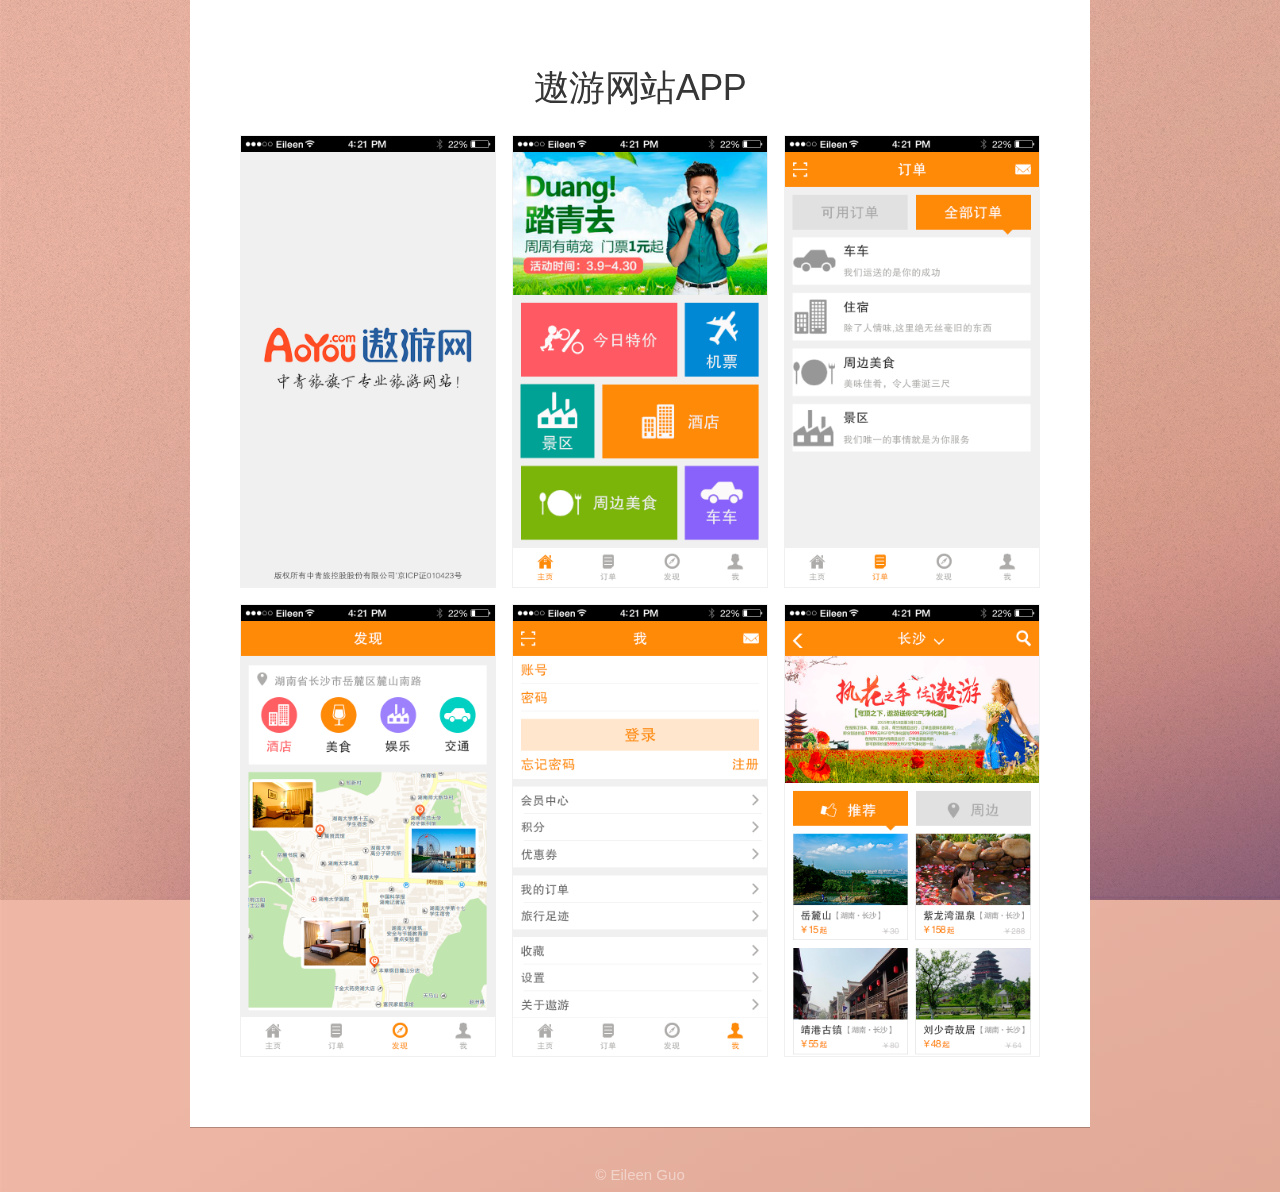
==== my_html/aoyou.html @ 2c84764c "更新作品" ====
<!DOCTYPE HTML>
<html>
	<head>
		<title>遨游网APP</title>
		<meta http-equiv="content-type" content="text/html; charset=utf-8" />
		<meta name="description" content="Eileen Guo" />
		<meta name="keywords" content="Eileen Guo" />
		<script src="../js/jquery-1.9.1.min.js"></script>
		<script src="../css/5grid/init.js?use=mobile,desktop"></script>
		<script src="../js/jquery.formerize-1.1.js"></script>
		<script src="../js/init.js"></script>
		<!--<script src="http://cdnjs.cloudflare.com/ajax/libs/jquery-easing/1.3/jquery.easing.min.js"></script>-->
		<script src="../js/jquery.easypiechart.min.js"></script>
		<noscript>
			<link rel="stylesheet" href="../css/5grid/core.css" />
			<link rel="stylesheet" href="../css/5grid/core-desktop.css" />
			<link rel="stylesheet" href="../css/5grid/core-1200px.css" />
			<link rel="stylesheet" href="../css/5grid/core-noscript.css" />
			<link rel="stylesheet" href="../css/style.css" />
			<link rel="stylesheet" href="../css/style-desktop.css" />
			<link rel="stylesheet" href="../css/noscript.css" />
			
		</noscript>
		<link rel="stylesheet" href="../css/style-ext.css" />
		<link rel="stylesheet" href="../css/my_style.css" />
		<!--[if lte IE 8]><link rel="stylesheet" href="css/ie8.css" /><![endif]-->
	</head>
	<body class="homepage">

		<!-- Wrapper-->
			<div id="wrapper">
				
				

				<!-- Main -->
					<div id="main">
						
						<!-- Me -->
							

						
							<!-- Work --> 
							<article id="work" class="panel">
								<header>
									<h2 class="work_title">遨游网站APP</h2>
								</header>
								<section class="5grid is-gallery">
									
									<div class="row">
										<div class="4u">
											<a href="#" class="image image-full"><img src="../apps/aoyou/1-遨游网.png" alt=""></a>	
										</div>
										<div class="4u">
											<a href="#" class="image image-full"><img src="../apps/aoyou/2-遨游网.png" alt=""></a>	
										</div>
										<div class="4u">
											<a href="#" class="image image-full"><img src="../apps/aoyou/3-遨游网.png" alt=""></a>	
										</div>
										
									</div>
									<div class="row">
										<div class="4u">
											<a href="#" class="image image-full"><img src="../apps/aoyou/4-遨游网.png" alt=""></a>	
										</div>
										<div class="4u">
											<a href="#" class="image image-full"><img src="../apps/aoyou/5-遨游网.png" alt=""></a>	
										</div>
										<div class="4u">
											<a href="#" class="image image-full"><img src="../apps/aoyou/6-遨游网.png" alt=""></a>	
										</div>
										
									</div>
								
									
									
									
									
								</section>
							</article>
							

					</div>
		
				<!-- Footer -->
					<div id="footer">
						<ul class="links">
							<li>&copy; Eileen Guo</li>
						</ul>
					</div>
		
			</div>

	</body>
</html>
---- css/5grid/core.css ----
/*****************************************************************/
/* 5grid 0.4.3 by n33.co | MIT+GPLv2 license licensed            */
/* core.css: Core stylesheet                                     */
/*****************************************************************/

/**************************************************/
/* Resets (by meyerweb.com/eric/tools/css/reset/) */
/**************************************************/

	html, body, div, span, applet, object, iframe, h1, h2, h3, h4, h5, h6, p, blockquote, pre, a, abbr, acronym, address, big, cite, code, del, dfn, em, img, ins, kbd, q, s, samp, small, strike, strong, sub, sup, tt, var, b, u, i, center, dl, dt, dd, ol, ul, li, fieldset, form, label, legend, table, caption, tbody, tfoot, thead, tr, th, td, article, aside, canvas, details, embed, figure, figcaption, footer, header, hgroup, menu, nav, output, ruby, section, summary, time, mark, audio, video {
		margin: 0;
		padding: 0;
		border: 0;
		font-size: 100%;
		font: inherit;
		vertical-align: baseline;
	}

	article, aside, details, figcaption, figure, footer, header, hgroup, menu, nav, section {
		display: block;
	}

	body {
		line-height: 1;
	}

	ol, ul {
		list-style: none;
	}

	blockquote, q {
		quotes: none;
	}

	blockquote:before, blockquote:after, q:before, q:after {
		content: '';
		content: none;
	}

	table {
		border-collapse: collapse;
		border-spacing: 0;
	}

/*********************/
/* Grid              */
/*********************/

	.\35 grid .\31 2u { width: 100%; } .\35 grid .\31 1u { width: 91.5%; } .\35 grid .\31 0u { width: 83%; } .\35 grid .\39 u { width: 74.5%; } .\35 grid .\38 u { width: 66%; } .\35 grid .\37 u { width: 57.5%; } .\35 grid .\36 u { width: 49%; } .\35 grid .\35 u { width: 40.5%; } .\35 grid .\34 u { width: 32%; } .\35 grid .\33 u { width: 23.5%; } .\35 grid .\32 u { width: 15%; } .\35 grid .\31 u { width: 6.5%; }
	
	.\35 grid .\31 u, .\35 grid .\32 u, .\35 grid .\33 u, .\35 grid .\34 u, .\35 grid .\35 u, .\35 grid .\36 u, .\35 grid .\37 u, .\35 grid .\38 u, .\35 grid .\39 u, .\35 grid .\31 0u, .\35 grid .\31 1u, .\35 grid .\31 2u {
		margin: 1% 0 1% 2%;
		float: left;
	}

	.\35 grid:after {
		content: '';
		display: block;
		clear: both;
		height: 0;
	}

	.\35 grid-flush .\31 2u { width: 100% !important; } .\35 grid-flush .\31 1u { width: 91.6666666667% !important; } .\35 grid-flush .\31 0u { width: 83.3333333333% !important; } .\35 grid-flush .\39 u { width: 75% !important; } .\35 grid-flush .\38 u { width: 66.6666666667% !important; } .\35 grid-flush .\37 u { width: 58.3333333333% !important; } .\35 grid-flush .\36 u { width: 50% !important; } .\35 grid-flush .\35 u { width: 41.6666666667% !important; } .\35 grid-flush .\34 u { width: 33.3333333333% !important; } .\35 grid-flush .\33 u { width: 25% !important; } .\35 grid-flush .\32 u { width: 16.6666666667% !important; } .\35 grid-flush .\31 u { width: 8.3333333333% !important; }

	.\35 grid-flush .\31 u, .\35 grid-flush .\32 u, .\35 grid-flush .\33 u, .\35 grid-flush .\34 u, .\35 grid-flush .\35 u, .\35 grid-flush .\36 u, .\35 grid-flush .\37 u, .\35 grid-flush .\38 u, .\35 grid-flush .\39 u, .\35 grid-flush .\31 0u, .\35 grid-flush .\31 1u, .\35 grid-flush .\31 2u {
		margin: 0 !important;
	}

	.do-5grid .do-12u { width: 100%; } .do-5grid .do-11u { width: 91.5%; } .do-5grid .do-10u { width: 83%; } .do-5grid .do-9u { width: 74.5%; } .do-5grid .do-8u { width: 66%; } .do-5grid .do-7u { width: 57.5%; } .do-5grid .do-6u { width: 49%; } .do-5grid .do-5u { width: 40.5%; } .do-5grid .do-4u { width: 32%; } .do-5grid .do-3u { width: 23.5%; } .do-5grid .do-2u { width: 15%; } .do-5grid .do-1u { width: 6.5%; }
	
	.do-5grid .do-1u, .do-5grid .do-2u, .do-5grid .do-3u, .do-5grid .do-4u, .do-5grid .do-5u, .do-5grid .do-6u, .do-5grid .do-7u, .do-5grid .do-8u, .do-5grid .do-9u, .do-5grid .do-10u, .do-5grid .do-11u, .do-5grid .do-12u {
		margin: 1% 0 1% 2%;
		float: left;
	}

	.do-5grid:after {
		content: '';
		display: block;
		clear: both;
		height: 0;
	}

	.do-5grid-flush .do-12u { width: 100%; } .do-5grid-flush .do-11u { width: 91.6666666667%; } .do-5grid-flush .do-10u { width: 83.3333333333%; } .do-5grid-flush .do-9u { width: 75%; } .do-5grid-flush .do-8u { width: 66.6666666667%; } .do-5grid-flush .do-7u { width: 58.3333333333%; } .do-5grid-flush .do-6u { width: 50%; } .do-5grid-flush .do-5u { width: 41.6666666667%; } .do-5grid-flush .do-4u { width: 33.3333333333%; } .do-5grid-flush .do-3u { width: 25%; } .do-5grid-flush .do-2u { width: 16.6666666667%; } .do-5grid-flush .do-1u { width: 8.3333333333%; }

	.do-5grid-flush .do-1u, .do-5grid-flush .do-2u, .do-5grid-flush .do-3u, .do-5grid-flush .do-4u, .do-5grid-flush .do-5u, .do-5grid-flush .do-6u, .do-5grid-flush .do-7u, .do-5grid-flush .do-8u, .do-5grid-flush .do-9u, .do-5grid-flush .do-10u, .do-5grid-flush .do-11u, .do-5grid-flush .do-12u {
		margin: 0 !important;
	}

/*********************/
/* Mobile            */
/*********************/

	#mobileUI-site-titlebar {
		text-align: center;
	}
	
	#mobileUI-site-nav-opener {
		top: 0;
		left: 0;
	}
	
	#mobileUI-site-nav {
	}

		#mobileUI-site-nav-inner {
		}
	
		.mobileUI-site-nav-link {
			display: block;
		}
	
		.mobileUI-site-nav-link .indent-1 { display: inline-block; width: 1em; }
		.mobileUI-site-nav-link .indent-2 { display: inline-block; width: 2em; }
		.mobileUI-site-nav-link .indent-3 { display: inline-block; width: 3em; }
		.mobileUI-site-nav-link .indent-4 { display: inline-block; width: 4em; }
		.mobileUI-site-nav-link .indent-5 { display: inline-block; width: 5em; }
		.mobileUI-site-nav-link .indent-6 { display: inline-block; width: 6em; }
		.mobileUI-site-nav-link .indent-7 { display: inline-block; width: 7em; }
		.mobileUI-site-nav-link .indent-8 { display: inline-block; width: 8em; }
		.mobileUI-site-nav-link .indent-9 { display: inline-block; width: 9em; }
		.mobileUI-site-nav-link .indent-10 { display: inline-block; width: 10em; }
---- css/5grid/core-desktop.css ----
/*****************************************************************/
/* 5grid 0.4.3 by n33.co | MIT+GPLv2 license licensed            */
/* core-desktop.css: Core (desktop) stylesheet                   */
/*****************************************************************/

.\35 grid .row:after { content: ''; display: block; clear: both; height: 0; } 
.\35 grid .row > :first-child { margin-left: 0; } 
.\35 grid .row:first-child > * { margin-top: 0; } 
.\35 grid .row:last-child > * { margin-bottom: 0; }
.\35 grid .offset-1u:first-child { margin-left: 8.5% !important; } 
.\35 grid .offset-2u:first-child { margin-left: 17% !important; } 
.\35 grid .offset-3u:first-child { margin-left: 25.5% !important; } 
.\35 grid .offset-4u:first-child { margin-left: 34% !important; } 
.\35 grid .offset-5u:first-child { margin-left: 42.5% !important; } 
.\35 grid .offset-6u:first-child { margin-left: 51% !important; } 
.\35 grid .offset-7u:first-child { margin-left: 59.5% !important; } 
.\35 grid .offset-8u:first-child { margin-left: 68% !important; } 
.\35 grid .offset-9u:first-child { margin-left: 76.5% !important; } 
.\35 grid .offset-10u:first-child { margin-left: 85% !important; } 
.\35 grid .offset-11u:first-child { margin-left: 93.5% !important; } 
.\35 grid .offset-1u { margin-left: 10.5% !important; } 
.\35 grid .offset-2u { margin-left: 19% !important; } 
.\35 grid .offset-3u { margin-left: 27.5% !important; } 
.\35 grid .offset-4u { margin-left: 36% !important; } 
.\35 grid .offset-5u { margin-left: 44.5% !important; } 
.\35 grid .offset-6u { margin-left: 53% !important; } 
.\35 grid .offset-7u { margin-left: 61.5% !important; } 
.\35 grid .offset-8u { margin-left: 70% !important; } 
.\35 grid .offset-9u { margin-left: 78.5% !important; } 
.\35 grid .offset-10u { margin-left: 87% !important; } 
.\35 grid .offset-11u { margin-left: 95.5% !important; }
---- css/5grid/core-1200px.css ----
/*****************************************************************/
/* 5grid 0.4.3 by n33.co | MIT+GPLv2 license licensed            */
/* core-1200px.css: 1200px                                       */
/*****************************************************************/

/*********************/
/* 1200px            */
/*********************/

	.\35 grid-layout {
		width: 1200px;
		margin: 0 auto;
	}
---- css/5grid/core-noscript.css ----
/*****************************************************************/
/* 5grid 0.4.3 by n33.co | MIT+GPLv2 license licensed            */
/* noscript-1000px.css: Kludgey noscript stylesheet              */
/*****************************************************************/

/*********************/
/* Base Grid         */
/*********************/

	.\35 grid-layout .\31 2u { width: 100%; } 
	.\35 grid-layout .\31 1u { width: 91.5%; } 
	.\35 grid-layout .\31 0u { width: 83%; } 
	.\35 grid-layout .\39 u { width: 74.5%; } 
	.\35 grid-layout .\38 u { width: 66%; }
	.\35 grid-layout .\37 u { width: 57.5%; } 
	.\35 grid-layout .\36 u { width: 49%; } 
	.\35 grid-layout .\35 u { width: 40.5%; } 
	.\35 grid-layout .\34 u { width: 32%; } 
	.\35 grid-layout .\33 u { width: 23.5%; } 
	.\35 grid-layout .\32 u { width: 15%; } 
	.\35 grid-layout .\31 u { width: 6.5%; }

	.\35 grid-layout .\31 u, .\35 grid-layout .\32 u, .\35 grid-layout .\33 u, .\35 grid-layout .\34 u, .\35 grid-layout .\35 u, .\35 grid-layout .\36 u, .\35 grid-layout .\37 u, .\35 grid-layout .\38 u, .\35 grid-layout .\39 u, .\35 grid-layout .\31 0u, .\35 grid-layout .\31 1u, .\35 grid-layout .\31 2u {
		margin: 1% 0 1% 2%;
		float: left;
	}

	.\35 grid-layout:after {
		content: '';
		display: block;
		clear: both;
		height: 0;
	}

/*********************/
/* Desktop           */
/*********************/

	.\35 grid-layout .row:after { content: ''; display: block; clear: both; height: 0; } 
	.\35 grid-layout .row > :first-child { margin-left: 0; } 
	.\35 grid-layout .row:first-child > * { margin-top: 0; } 
	.\35 grid-layout .row:last-child > * { margin-bottom: 0; }
	.\35 grid-layout .offset-1u:first-child { margin-left: 8.5% !important; } 
	.\35 grid-layout .offset-2u:first-child { margin-left: 17% !important; } 
	.\35 grid-layout .offset-3u:first-child { margin-left: 25.5% !important; } 
	.\35 grid-layout .offset-4u:first-child { margin-left: 34% !important; } 
	.\35 grid-layout .offset-5u:first-child { margin-left: 42.5% !important; } 
	.\35 grid-layout .offset-6u:first-child { margin-left: 51% !important; } 
	.\35 grid-layout .offset-7u:first-child { margin-left: 59.5% !important; } 
	.\35 grid-layout .offset-8u:first-child { margin-left: 68% !important; } 
	.\35 grid-layout .offset-9u:first-child { margin-left: 76.5% !important; } 
	.\35 grid-layout .offset-10u:first-child { margin-left: 85% !important; } 
	.\35 grid-layout .offset-11u:first-child { margin-left: 93.5% !important; } 
	.\35 grid-layout .offset-1u { margin-left: 10.5% !important; } 
	.\35 grid-layout .offset-2u { margin-left: 19% !important; } 
	.\35 grid-layout .offset-3u { margin-left: 27.5% !important; } 
	.\35 grid-layout .offset-4u { margin-left: 36% !important; } 
	.\35 grid-layout .offset-5u { margin-left: 44.5% !important; } 
	.\35 grid-layout .offset-6u { margin-left: 53% !important; } 
	.\35 grid-layout .offset-7u { margin-left: 61.5% !important; } 
	.\35 grid-layout .offset-8u { margin-left: 70% !important; } 
	.\35 grid-layout .offset-9u { margin-left: 78.5% !important; } 
	.\35 grid-layout .offset-10u { margin-left: 87% !important; } 
	.\35 grid-layout .offset-11u { margin-left: 95.5% !important; }
---- css/style.css ----
/*
	Astral 1.0 
*/

@charset 'UTF-8';

@font-face
{
    font-family: 'LigatureSymbols';
    src: url('fonts/LigatureSymbols-2.11.eot');
    src: url('fonts/LigatureSymbols-2.11.eot?#iefix') format('embedded-opentype'),
         url('fonts/LigatureSymbols-2.11.woff') format('woff'),
         url('fonts/LigatureSymbols-2.11.ttf') format('truetype'),
         url('fonts/LigatureSymbols-2.11.svg#LigatureSymbols') format('svg');
    font-weight: normal;
    font-style: normal;
}

/*********************************************************************************/
/* Basic                                                                         */
/*********************************************************************************/

	*
	{
		-moz-box-sizing: border-box;
		-webkit-box-sizing: border-box;
		-o-box-sizing: border-box;
		-ms-box-sizing: border-box;
		box-sizing: border-box;
	}

	body
	{
		/*
			Fallback for browsers that don't support pseudo elements.
		*/

		background: url('images/bg.jpg');
	}

		body:before
		{
			content: '';
			position: fixed;
			left: 0;
			top: 0;
			width: 100%;
			height: 100%;
			z-index: -1;

			/*
				Default background is a weird gradient so I've set it to stretch to
				100% in both directions. If you replace it with a photo or something,
				set background-size to "cover".
			*/

			background: url('images/bg.jpg');
			background-size: 100% 100%;
		}

		/*
			The pseudo element below applies a noise pattern to the background image. It's
			meant to help mask blurriness, but you can remove it if you don't like it.
		*/

		body:after
		{
			content: '';
			position: fixed;
			left: 0;
			top: 0;
			width: 100%;
			height: 100%;
			background: url('images/overlay.png');
			z-index: -1;
		}
	
	body, input, textarea
	{
		font-family: 'Source Sans Pro', sans-serif;
		font-weight: 300;
		color: #777;
	}
	
	strong, b
	{
		font-weight: 400;
		color: #363636;
	}

	h1, h2, h3, h4,h5, h6
	{
		font-weight: 400;
		color: #363636;
	}
	
	blockquote
	{
		border-left: solid 0.5em #ddd;
		padding: 1em 0 1em 2em;
		font-style: italic;
	}
	
	em, i
	{
		font-style: italic;
	}
	
	hr
	{
		border: 0;
		border-top: solid 1px #ddd;
		padding: 1.5em 0 0 0;
		margin: 1.75em 0 0 0;
	}
	
	sub
	{
		position: relative;
		top: 0.5em;
		font-size: 0.8em;
	}
	
	sup
	{
		position: relative;
		top: -0.5em;
		font-size: 0.8em;
	}
	
	table
	{
		width: 100%;
	}
	
	table.style1
	{
		width: 100%;
	}
	
		table.style1 tbody tr:nth-child(2n+2)
		{
			background: #f4f4f4;
		}
		
		table.style1 td
		{
			padding: 0.5em 1em 0.5em 1em;
		}
		
		table.style1 th
		{
			text-align: left;
			font-weight: 400;
			padding: 0.5em 1em 0.5em 1em;
		}
	
		table.style1 thead
		{
			background: #222222;
			color: #fff;
		}
		
		table.style1 tfoot
		{
			background: #eee;
		}
		
		table.style1 tbody
		{
		}

	form
	{
	}
	
		form input.text,
		form select,
		form textarea
		{
			border: 0;
			background: #f0f0f0;
			padding: 0.65em;
			width: 100%;
		}

		form input.button,
		form input.text,
		form select,
		form textarea
		{
			-webkit-appearance: none;
		}
		
		form textarea
		{
			height: 15em;
		}
		
		form input:focus,
		form select:focus,
		form textarea:focus
		{
			background: #f5f5f5;
		}

		form ::-webkit-input-placeholder
		{
			color: #999;
		}

		form :-moz-placeholder
		{
			color: #999;
		}

		form ::-moz-placeholder
		{
			color: #999;
		}

		form :-ms-input-placeholder
		{
			color: #999;
		}		

	br.clear
	{
		clear: both;
	}
	
	p, ul, ol, dl, table, blockquote, form
	{
		margin-bottom: 2em;
	}
	
	section,
	article
	{
		margin-bottom: 3em;
	}
	
	section > :last-child,
	article > :last-child
	{
		margin-bottom: 0;
	}

	section:last-child,
	article:last-child
	{
		margin-bottom: 0;
	}

	.image
	{
		display: inline-block;
	}
	
		.image img
		{
			display: block;
			width: 100%;
			border: 1px solid #f0f0f0;
		}

	.image-full
	{
		display: block;
		width: 100%;
		margin: 0 0 2em 0;
	}
	
	.image-left
	{
		float: left;
		margin: 0 2em 2em 0;
	}
	
	.image-centered
	{
		display: block;
		margin: 0 0 2em 0;
	}

		.image-centered img
		{
			margin: 0 auto;
			width: auto;
		}
		
	.button
	{
		display: inline-block;
		background-color: #222222;
		color: #fff;
		border: 0;
		cursor: pointer;
		outline: 0;
		-moz-transition: background-color .25s ease-in-out;
		-webkit-transition: background-color .25s ease-in-out;
		-o-transition: background-color .25s ease-in-out;
		-ms-transition: background-color .25s ease-in-out;
		transition: background-color .25s ease-in-out;
	}

		.button:hover
		{
			background-color: #333333;
		}
		
		.button:active
		{
			background-color: #444444;
		}
	
		.button-alt
		{
			background-color: #777777;
		}

			.button-alt:hover
			{
				background-color: #888888;
			}
			
			.button-alt:active
			{
				background-color: #999999;
			}
	
		.button-small
		{
		}
		
		.button-big
		{
		}
		
		.button-huge
		{
		}

	ul.style1
	{
		list-style: disc;
		padding-left: 1em;
	}
	
		ul.style1 li
		{
			padding-left: 0.5em;
		}
	
	ul.links
	{
	}
	
		ul.links li
		{
			display: inline-block;
		}

			ul.links li:before
			{
				display: inline;
				content: '\2022';
				opacity: 0.5;
			}
		
			ul.links li:first-child:before
			{
				display: none;
			}
		
	ol.style1
	{
		list-style: decimal;
		padding-left: 1.25em;
	}

		ol.style1 li
		{
			padding-left: 0.25em;
		}

	.byline
	{
		display: block;
		color: #aaa;
	}
	
	.icon
	{
		text-decoration: none;
	}

		.icon:before
		{
			text-decoration: none;
			padding-right: 0.25em;
			font-family: 'LigatureSymbols';
			-webkit-text-rendering: optimizeLegibility;
			-moz-text-rendering: optimizeLegibility;
			-ms-text-rendering: optimizeLegibility;
			-o-text-rendering: optimizeLegibility;
			text-rendering: optimizeLegibility;
			-webkit-font-smoothing: antialiased;
			-moz-font-smoothing: antialiased;
			-ms-font-smoothing: antialiased;
			-o-font-smoothing: antialiased;
			font-smoothing: antialiased;
			-webkit-font-feature-settings: "liga" 1, "dlig" 1;
			-moz-font-feature-settings: "liga=1, dlig=1";
			-ms-font-feature-settings: "liga" 1, "dlig" 1;
			-o-font-feature-settings: "liga" 1, "dlig" 1;
			font-feature-settings: "liga" 1, "dlig" 1;
		}

/*********************************************************************************/
/* Icons                                                                         */
/*********************************************************************************/

	/*
		These are powered by the kickass Ligature Symbols font by
		Kazuyuki Motoyama (@kudakurage). I've already added styles for
		a pretty good set of icons, but the font actually has WAYYYY
		more (including icons for many other accounts and services).
		To add them to Astral, go here to look up the unicode for
		the icon you want to use:
		
		http://kudakurage.com/ligature_symbols/
	
		Then simply add the CSS for it in this format:
		
		.icon-(name):before		{ content: '(unicode)'; }
	*/
	
	.icon-album:before			{ content: '\E002'; }
	.icon-book:before			{ content: '\E020'; }
	.icon-comment:before		{ content: '\E034'; }
	.icon-file:before			{ content: '\E048'; }
	.icon-folder:before			{ content: '\E04c'; }
	.icon-info:before			{ content: '\E075'; }
	.icon-mail:before			{ content: '\E08a'; }
	.icon-notify:before			{ content: '\E097'; }
	.icon-right:before			{ content: '\E112'; }
	.icon-share:before			{ content: '\E118'; }
	.icon-tilemenu:before		{ content: '\E12a'; }
	.icon-user:before			{ content: '\E137'; }
	
	.icon-dribbble:before		{ content: '\E03f'; }
	.icon-facebook:before		{ content: '\E047'; }
	.icon-google:before			{ content: '\E05a'; }
	.icon-linkedin:before		{ content: '\E083'; }
	.icon-tumblr:before			{ content: '\E03f'; }
	.icon-twitter:before		{ content: '\E12f'; }
		
/*********************************************************************************/
/* Nav                                                                           */
/*********************************************************************************/
	
	#nav
	{
	}
	
		#nav a
		{
			position: relative;
			display: inline-block;
			color: #fff;
			width: 1em;
			height: 1em;
			line-height: 0.9em;
		}

			#nav a.icon:before
			{
				padding-right: 0;
			}
		
/*********************************************************************************/
/* Panels                                                                        */
/*********************************************************************************/

	#main
	{
		position: relative;
		overflow: hidden;
	}

	.panel
	{
		position: relative;
	}

	/* Me */
	
		#me
		{
		}
		
			#me .pic
			{
				position: relative;
				display: block;
			}

				/*
					The pseudo element below applies a noise pattern to the "me" image. It's
					meant to help mask blurriness, but you can remove it if you don't like it.
				*/
			
				#me .pic:before
				{
					content: '';
					position: absolute;
					top: 0;
					left: 0;
					background: url('images/overlay.png');
					width: 100%;
					height: 100%;
					z-index: 1;
				}

/*********************************************************************************/
/* Footer                                                                        */
/*********************************************************************************/

	#footer
	{
		color: #ccc;
		color: rgba(255,255,255,0.45);
	}
	
		#footer a
		{
			color: #ddd;
			color: rgba(255,255,255,0.65);
			-moz-transition: color .25s ease-in-out;
			-webkit-transition: color .25s ease-in-out;
			-o-transition: color .25s ease-in-out;
			-ms-transition: color .25s ease-in-out;
			transition: color .25s ease-in-out;
		}
		
		#footer a:hover
		{
			color: rgba(255,255,255,1.0);
		}
---- css/style-desktop.css ----
/*
	Astral 1.0 
*/

/*********************************************************************************/
/* Basic                                                                         */
/*********************************************************************************/

	html
	{
		width: 100%;
		height: 100%;
	}

	body
	{
		width: 100%;
		min-height: 100%;
		overflow-y: scroll;
		min-width: 1000px;
	}

	body, input, textarea
	{
		font-size: 14pt;
		line-height: 1.75em;
	}
	
	h1
	{
		font-size: 2.4em;
		letter-spacing: -0.015em;
	}

	h2
	{
		font-size: 1.8em;
		letter-spacing: -0.015em;
	}
	
	h3, h4, h5, h6
	{
		font-size: 1.25em;
		letter-spacing: -0.015em;
	}
	
	header
	{
		margin: 0 0 1.5em 0;
	}

	ul.links
	{
	}
	
		ul.links li
		{
		}

			ul.links li:before
			{
				padding: 0 0.75em 0 0.75em;
			}

	.button
	{
		padding: 0.7em 1.5em 0.7em 1.5em;
	}

		.button-small
		{
			font-size: 0.75em;
		}
		
		.button-big
		{
			font-size: 1.25em;
			padding: 0.5em 1.25em 0.5em 1.25em;
		}
		
		.button-huge
		{
			font-size: 1.5em;
			padding: 0.5em 1.25em 0.5em 1.25em;
		}

	.byline
	{
		margin: 0.5em 0 0 0;
	}

	.is-gallery
	{
	}
	
		.is-gallery .image
		{
			margin: 0;
		}
		
/*********************************************************************************/
/* Wrapper                                                                       */
/*********************************************************************************/
			
	#wrapper
	{
		width: 45em;
		margin: 0 auto;
		opacity: 0.00001;
	}

		#wrapper.tall
		{
			padding-bottom: 6em;
		}
	
/*********************************************************************************/
/* Nav                                                                           */
/*********************************************************************************/
	
	#nav
	{
		text-align: center;
		height: 4.25em;
		cursor: default;
	}
	
		#nav a
		{
			font-size: 2.5em;
			margin: 0 0.25em 0 0.25em;
			opacity: 0.35;
			outline: 0;
		}

			#nav a:after
			{
				content: '';
				display: block;
				position: absolute;
				left: 50%;
				bottom: -0.75em;
				margin-left: -0.5em;
				border-bottom: solid 0em #fff;
				border-left: solid 0.5em transparent;
				border-right: solid 0.5em transparent;
				-moz-transition: border-bottom-width .25s ease-in-out;
				-webkit-transition: border-bottom-width .25s ease-in-out;
				-o-transition: border-bottom-width .25s ease-in-out;
				-ms-transition: border-bottom-width .25s ease-in-out;
				transition: border-bottom-width .25s ease-in-out;
			}
		
			#nav a span
			{
				display: block;
				position: absolute;
				background: #222222;
				color: #fff;
				top: -2.75em;
				font-size: 0.3em;
				height: 2.25em;
				line-height: 2.25em;
				left: 50%;
				opacity: 0;
				
				/* Labels not wide enough? Increase its width below and set margin-left to ((width / 2) * -1) */
				width: 5.5em;
				margin-left: -2.75em;
			}
			
				#nav a span:after
				{
					content: '';
					display: block;
					position: absolute;
					bottom: -0.4em;
					left: 50%;
					margin-left: -0.6em;
					border-top: solid 0.6em #222222;
					border-left: solid 0.6em transparent;
					border-right: solid 0.6em transparent;
				}

			#nav a:hover
			{
				opacity: 1.0;
			}

				#nav a:hover span
				{
					opacity: 1.0;
				}	
			
			#nav a.active
			{
				opacity: 1.0;
			}

				#nav a.active:after
				{
					border-bottom-width: 0.5em;
				}
			
/*********************************************************************************/
/* Panels                                                                        */
/*********************************************************************************/

	#main
	{
		width: 45em;
		background: #fff;
		box-shadow: 0px 1px 0px 0px rgba(0,0,0,0.25);
	}

	.panel
	{
		padding: 3.5em 2.5em 3.5em 2.5em;
		position: absolute;
		top: 0;
		left: 0;
		width: 45em;
	}
	
	/* Me */
	
		#me
		{
			padding: 0;
			height: 20em;
		}
		
			#me .pic
			{
				display: block;
				position: absolute;
				right: -1px;
				top: 0;
				height: 100%;
				text-decoration: none;
			}
			
				#me .pic img
				{
					position: relative;
					display: block;
					height: 100%;
				}
			
				#me .pic .arrow
				{
					display: block;
					position: absolute;
					right: 0;
					top: 50%;
					margin-top: -1.375em;
					width: 2.75em;
					height: 2.75em;
					background: #000;
					background: rgba(0,0,0,0.75);
					color: #fff;
					text-align: center;
					line-height: 2.75em;
					font-size: 1.5em;
					z-index: 1;
					-moz-transition: width .15s ease-in-out, padding-right .15s ease-in-out;
					-webkit-transition: width .15s ease-in-out, padding-right .15s ease-in-out;
					-o-transition: width .15s ease-in-out, padding-right .15s ease-in-out;
					-ms-transition: width .15s ease-in-out, padding-right .15s ease-in-out;
					transition: width .15s ease-in-out, padding-right .15s ease-in-out;
				}

					#me .pic .arrow:before
					{
						padding-right: 0;
					}
			
					#me .pic .arrow span
					{
						display: block;
						text-indent: -9999em;
					}
				
					#me .pic:hover .arrow
					{
						width: 3em;
						padding-right: 0.25em;
					}
			
			#me header
			{
				position: absolute;
				left: 0;
				top: 0;
				width: 100%;
				height: 100%;
				margin-left: 2.5em;
			}
			
			#me h1
			{
				position: absolute;
				left: 0;
				bottom: 52.5%;
				margin: 0;
			}
			
			#me .byline
			{
				position: absolute;
				left: 0;
				top: 52.5%;
				font-size: 1.5em;
				letter-spacing: -0.015em;
				margin-top: 0;
			}
			
			#me .byline1
			{
				position: absolute;
				left: 0;
				top: 64.5%;
				font-size: 1.5em;
				letter-spacing: -0.015em;
				margin-top: 0;
			}

/*********************************************************************************/
/* Footer                                                                        */
/*********************************************************************************/

	#footer
	{
		text-align: center;
		padding: 2em 0 0 0;
		font-size: 0.75em;
	}
---- css/noscript.css ----
/*
	Astral 1.0 
*/

/*********************************************************************************/
/* Wrapper                                                                       */
/*********************************************************************************/
			
	#wrapper
	{
		opacity: 1.0;
	}

/*********************************************************************************/
/* Nav                                                                           */
/*********************************************************************************/
	
	#nav
	{
		margin-top: 4em;
	}
	
		#nav a
		{
			opacity: 1.0;
		}

			#nav a:before,
			#nav a:after
			{
				display: none;
			}
		
			#nav a span
			{
				top: 0;
				opacity: 1.0;
			}
			
				#nav a span:after
				{
					display: none;
				}

/*********************************************************************************/
/* Panels                                                                        */
/*********************************************************************************/

	#main
	{
		background: none;
		box-shadow: none;
	}

	.panel
	{
		position: relative;
		background: #fff;
		box-shadow: 0px 1px 0px 0px rgba(0,0,0,0.25);
	}
---- css/style-ext.css ----
/*skill extension*/
.pie-number {
	font-size: 1.5em;
	font-weight: 100;
	letter-spacing: -0.05em;
	color: #bbbbbb;
}

.easyPieChart {
	position: relative;
	text-align: center;
	margin: 5px 20px 27px;
	line-height: 110px;
}

.easyPieChart canvas {
	position: absolute;
	top: 0;
	left: 0;
}

.easyPieChart .chart-desc {
	position: absolute;
	top: 110px;
	left: 0;
	width: 110px;
	text-align: center;
	line-height: 60px;
}

.pie-chart{
	float: left;
	height: 130px;
	width: 110px;
}

.pie-chart:after {
	clear: both;
}

/*work extension*/
.work-part-title{
	border-bottom: 1px solid #f0f0f0;
	padding-bottom: 6px;
	margin-bottom: 8px;
	text-align: center;
	color: #444;
	font-size: 24px;
	font-weight: 400;
	letter-spacing: -0.015em;
}
---- css/my_style.css ----
.work_title{ text-align:center;}
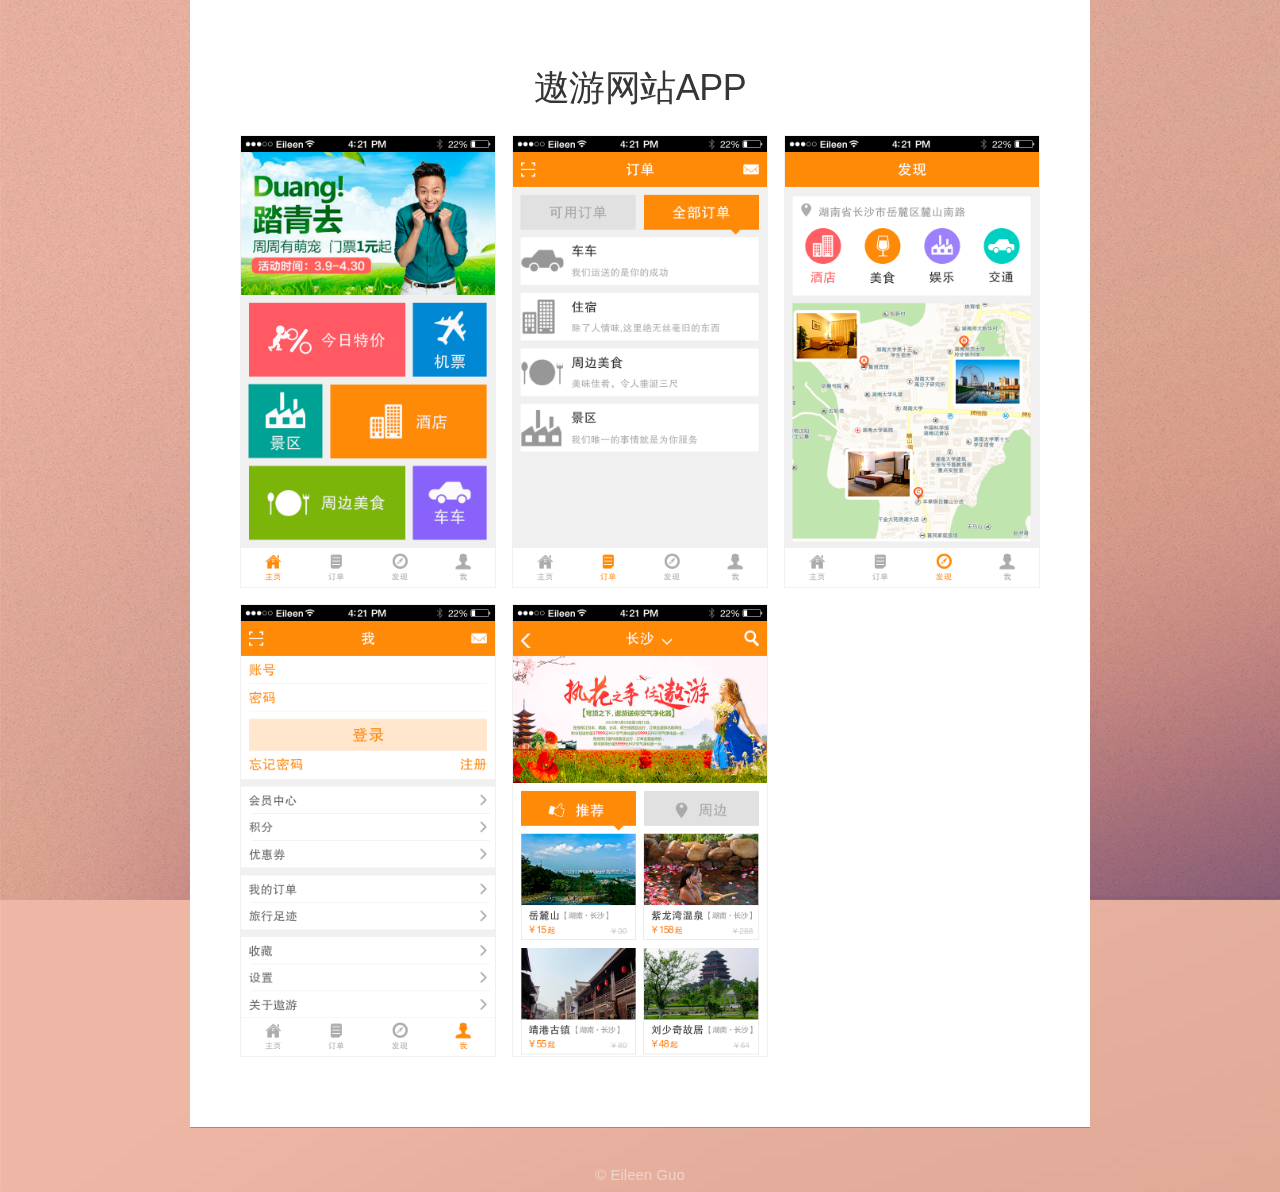
==== commit a7f1071f: "a" ====
--- a/my_html/aoyou.html
+++ b/my_html/aoyou.html
@@ -1,7 +1,7 @@
 <!DOCTYPE HTML>
 <html>
 	<head>
-		<title>遨游网APP</title>
+		<title>旅游APP</title>
 		<meta http-equiv="content-type" content="text/html; charset=utf-8" />
 		<meta name="description" content="Eileen Guo" />
 		<meta name="keywords" content="Eileen Guo" />
@@ -47,21 +47,20 @@
 								<section class="5grid is-gallery">
 									
 									<div class="row">
-										<div class="4u">
-											<a href="#" class="image image-full"><img src="../apps/aoyou/1-遨游网.png" alt=""></a>	
-										</div>
+										
 										<div class="4u">
 											<a href="#" class="image image-full"><img src="../apps/aoyou/2-遨游网.png" alt=""></a>	
 										</div>
 										<div class="4u">
 											<a href="#" class="image image-full"><img src="../apps/aoyou/3-遨游网.png" alt=""></a>	
 										</div>
+                                        <div class="4u">
+											<a href="#" class="image image-full"><img src="../apps/aoyou/4-遨游网.png" alt=""></a>	
+										</div>
 										
 									</div>
 									<div class="row">
-										<div class="4u">
-											<a href="#" class="image image-full"><img src="../apps/aoyou/4-遨游网.png" alt=""></a>	
-										</div>
+										
 										<div class="4u">
 											<a href="#" class="image image-full"><img src="../apps/aoyou/5-遨游网.png" alt=""></a>	
 										</div>
--- a/css/5grid/core-desktop.css
+++ b/css/5grid/core-desktop.css
@@ -21,7 +21,7 @@
 .\35 grid .offset-1u { margin-left: 10.5% !important; } 
 .\35 grid .offset-2u { margin-left: 19% !important; } 
 .\35 grid .offset-3u { margin-left: 27.5% !important; } 
-.\35 grid .offset-4u { margin-left: 36% !important; } 
+.\35 grid .offset-s { margin-left: 36% !important; } 
 .\35 grid .offset-5u { margin-left: 44.5% !important; } 
 .\35 grid .offset-6u { margin-left: 53% !important; } 
 .\35 grid .offset-7u { margin-left: 61.5% !important; } 
--- a/css/my_style.css
+++ b/css/my_style.css
@@ -1 +1,4 @@
-.work_title{ text-align:center;}+.work_title{ text-align:center;}
+.pad{ padding-top:12px 0;}
+.pad{ padding:12px 0;}
+
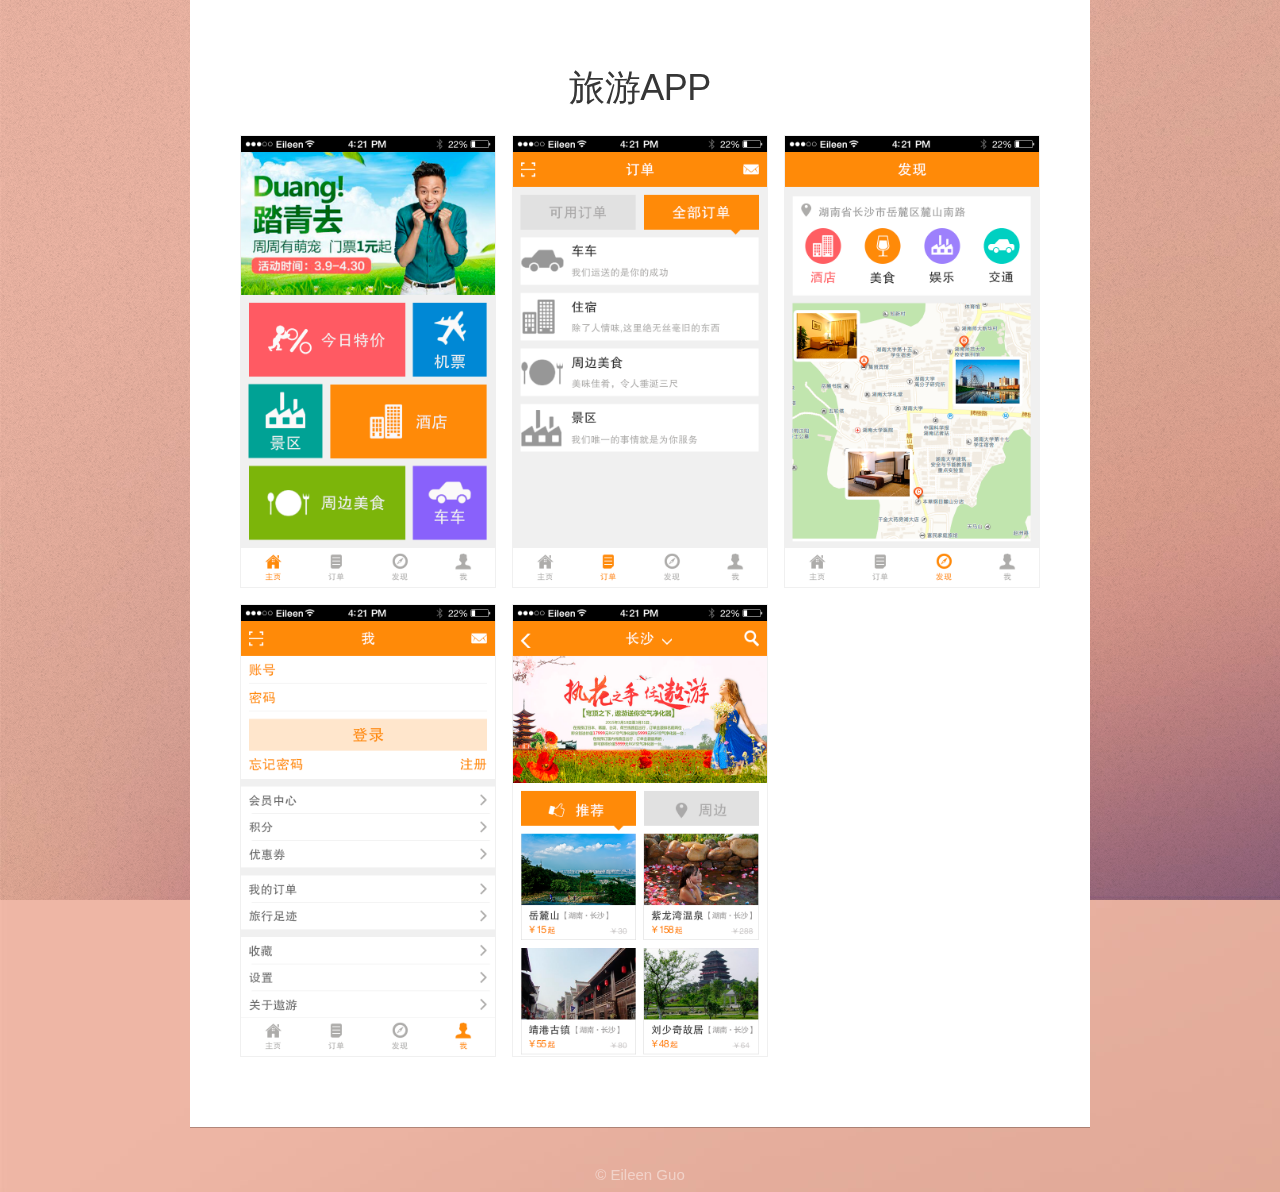
==== commit 624f785a: "a" ====
--- a/my_html/aoyou.html
+++ b/my_html/aoyou.html
@@ -42,7 +42,7 @@
 							<!-- Work --> 
 							<article id="work" class="panel">
 								<header>
-									<h2 class="work_title">遨游网站APP</h2>
+									<h2 class="work_title">旅游APP</h2>
 								</header>
 								<section class="5grid is-gallery">
 									
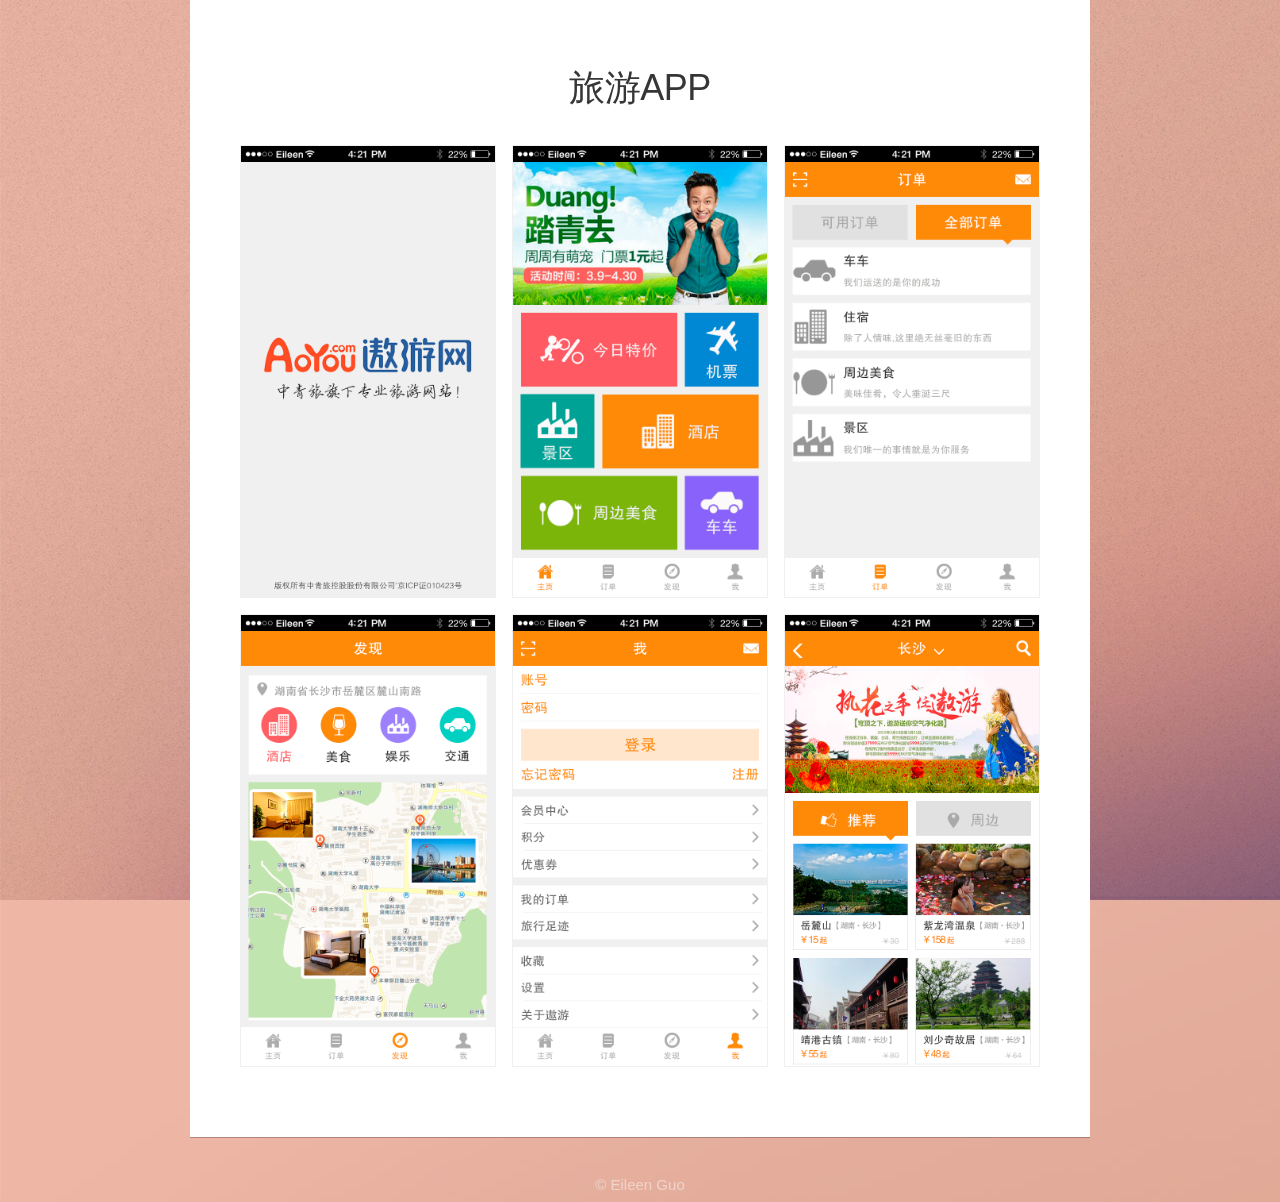
==== commit 6d42bced: "更新" ====
--- a/my_html/aoyou.html
+++ b/my_html/aoyou.html
@@ -42,38 +42,37 @@
 							<!-- Work --> 
 							<article id="work" class="panel">
 								<header>
-									<h2 class="work_title">旅游APP</h2>
+									<a href="../tra_axure/index.html" class="image image-full tra"><h2 class="work_title">旅游APP</h2></a>	
 								</header>
 								<section class="5grid is-gallery">
 									
 									<div class="row">
 										
 										<div class="4u">
+											<a href="#" class="image image-full"><img src="../apps/aoyou/1-遨游网.png" alt=""></a>	
+										</div>
+										<div class="4u">
 											<a href="#" class="image image-full"><img src="../apps/aoyou/2-遨游网.png" alt=""></a>	
 										</div>
-										<div class="4u">
+                                        <div class="4u">
 											<a href="#" class="image image-full"><img src="../apps/aoyou/3-遨游网.png" alt=""></a>	
-										</div>
-                                        <div class="4u">
-											<a href="#" class="image image-full"><img src="../apps/aoyou/4-遨游网.png" alt=""></a>	
 										</div>
 										
 									</div>
 									<div class="row">
 										
 										<div class="4u">
+											<a href="#" class="image image-full"><img src="../apps/aoyou/4-遨游网.png" alt=""></a>	
+										</div>
+										<div class="4u">
 											<a href="#" class="image image-full"><img src="../apps/aoyou/5-遨游网.png" alt=""></a>	
 										</div>
-										<div class="4u">
+                                        <div class="4u">
 											<a href="#" class="image image-full"><img src="../apps/aoyou/6-遨游网.png" alt=""></a>	
 										</div>
 										
 									</div>
 								
-									
-									
-									
-									
 								</section>
 							</article>
 							
--- a/css/my_style.css
+++ b/css/my_style.css
@@ -1,4 +1,5 @@
 .work_title{ text-align:center;}
 .pad{ padding-top:12px 0;}
 .pad{ padding:12px 0;}
+.tra{ text-decoration:none;}
 
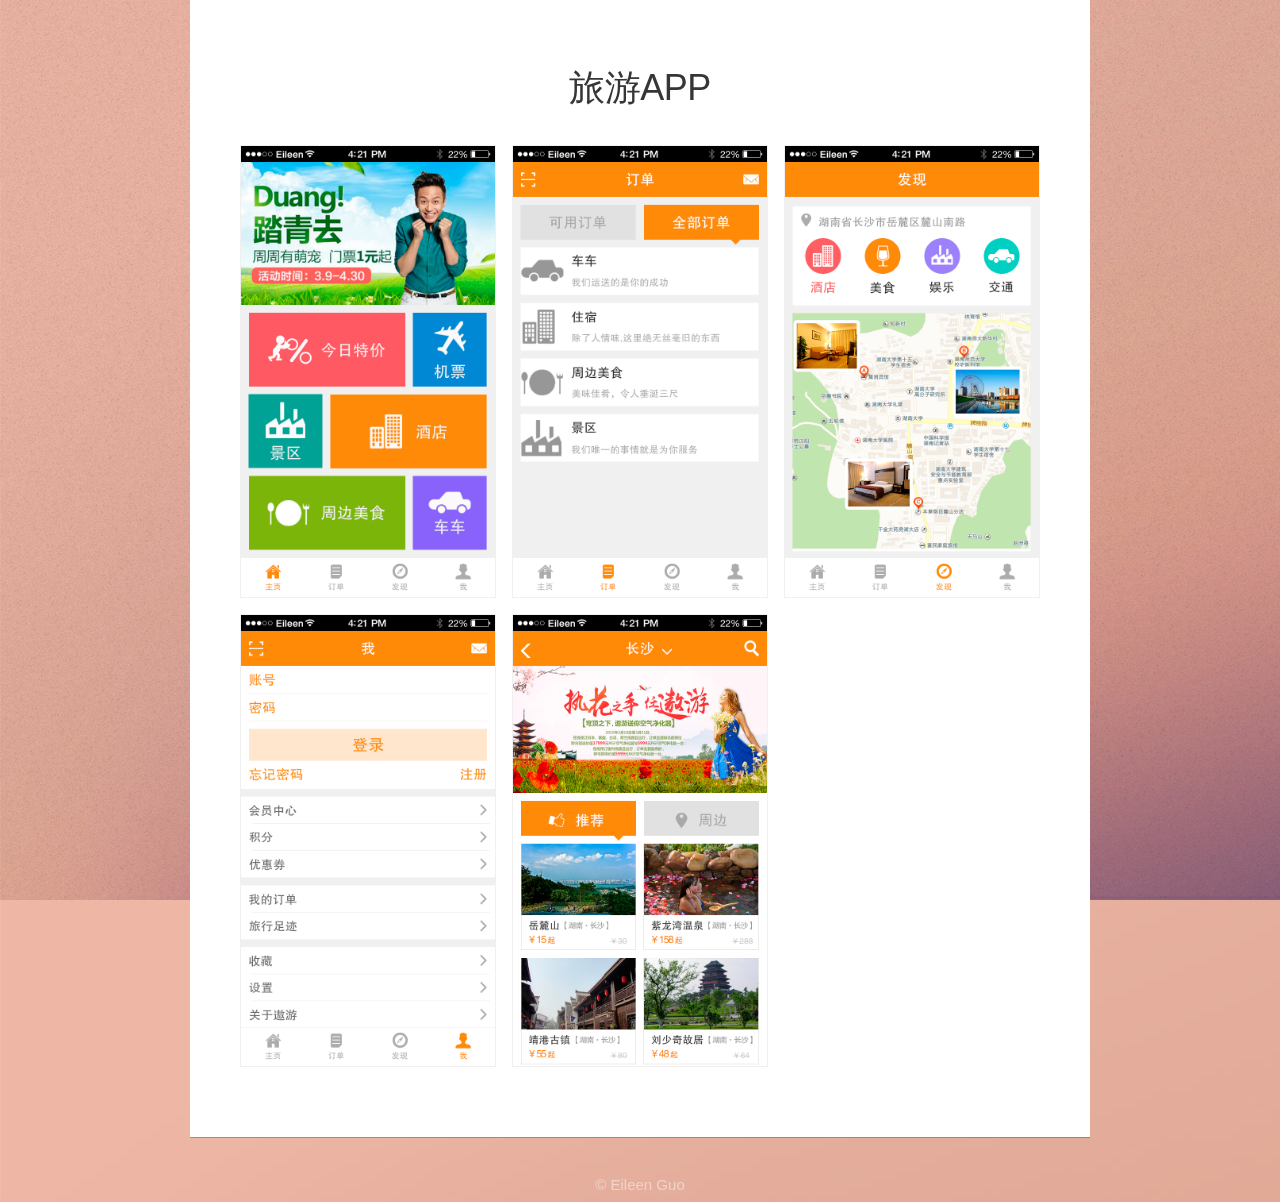
==== commit ba45ee76: "更新" ====
--- a/my_html/aoyou.html
+++ b/my_html/aoyou.html
@@ -42,34 +42,32 @@
 							<!-- Work --> 
 							<article id="work" class="panel">
 								<header>
-									<a href="../tra_axure/index.html" class="image image-full tra"><h2 class="work_title">旅游APP</h2></a>	
+									<a href="../tra_axure/index.html" target="_blank" class="image image-full tra"><h2 class="work_title">旅游APP</h2></a>	
 								</header>
 								<section class="5grid is-gallery">
 									
 									<div class="row">
 										
 										<div class="4u">
-											<a href="#" class="image image-full"><img src="../apps/aoyou/1-遨游网.png" alt=""></a>	
+											<a href="#" class="image image-full"><img src="../apps/aoyou/2-遨游网.png" alt=""></a>	
 										</div>
 										<div class="4u">
-											<a href="#" class="image image-full"><img src="../apps/aoyou/2-遨游网.png" alt=""></a>	
+											<a href="#" class="image image-full"><img src="../apps/aoyou/3-遨游网.png" alt=""></a>	
 										</div>
                                         <div class="4u">
-											<a href="#" class="image image-full"><img src="../apps/aoyou/3-遨游网.png" alt=""></a>	
+											<a href="#" class="image image-full"><img src="../apps/aoyou/4-遨游网.png" alt=""></a>	
 										</div>
 										
 									</div>
 									<div class="row">
 										
 										<div class="4u">
-											<a href="#" class="image image-full"><img src="../apps/aoyou/4-遨游网.png" alt=""></a>	
+											<a href="#" class="image image-full"><img src="../apps/aoyou/5-遨游网.png" alt=""></a>	
 										</div>
 										<div class="4u">
-											<a href="#" class="image image-full"><img src="../apps/aoyou/5-遨游网.png" alt=""></a>	
-										</div>
-                                        <div class="4u">
 											<a href="#" class="image image-full"><img src="../apps/aoyou/6-遨游网.png" alt=""></a>	
 										</div>
+                                       
 										
 									</div>
 								
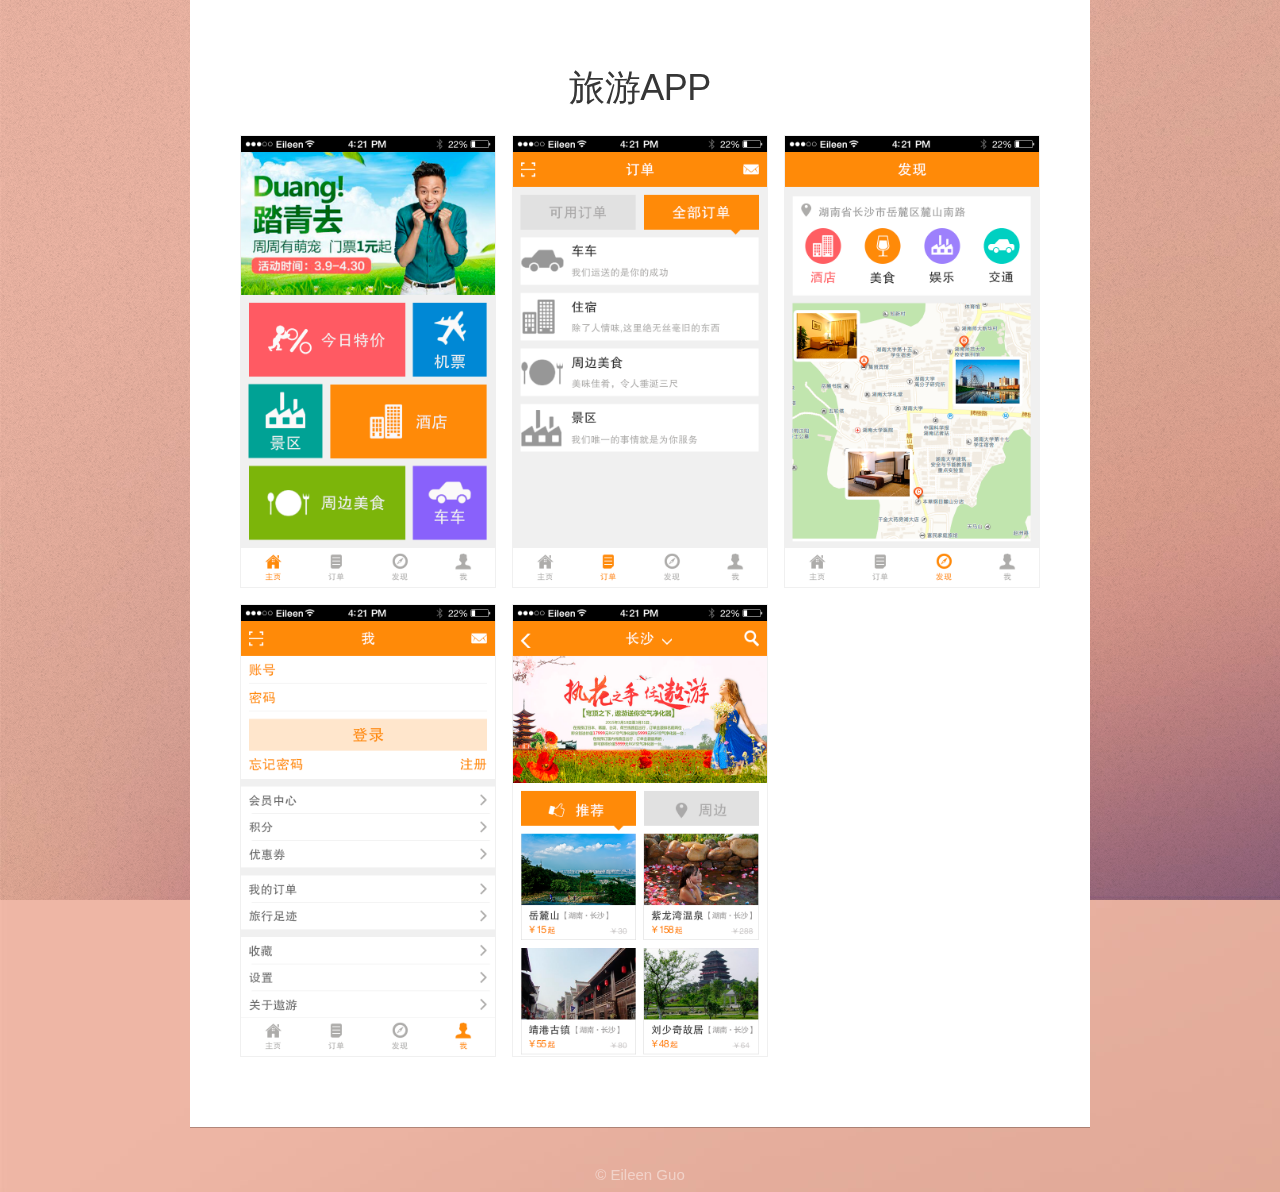
==== commit 252f0211: "gengxin" ====
--- a/my_html/aoyou.html
+++ b/my_html/aoyou.html
@@ -42,7 +42,7 @@
 							<!-- Work --> 
 							<article id="work" class="panel">
 								<header>
-									<a href="../tra_axure/index.html" target="_blank" class="image image-full tra"><h2 class="work_title">旅游APP</h2></a>	
+									<h2 class="work_title">旅游APP</h2>
 								</header>
 								<section class="5grid is-gallery">
 									
